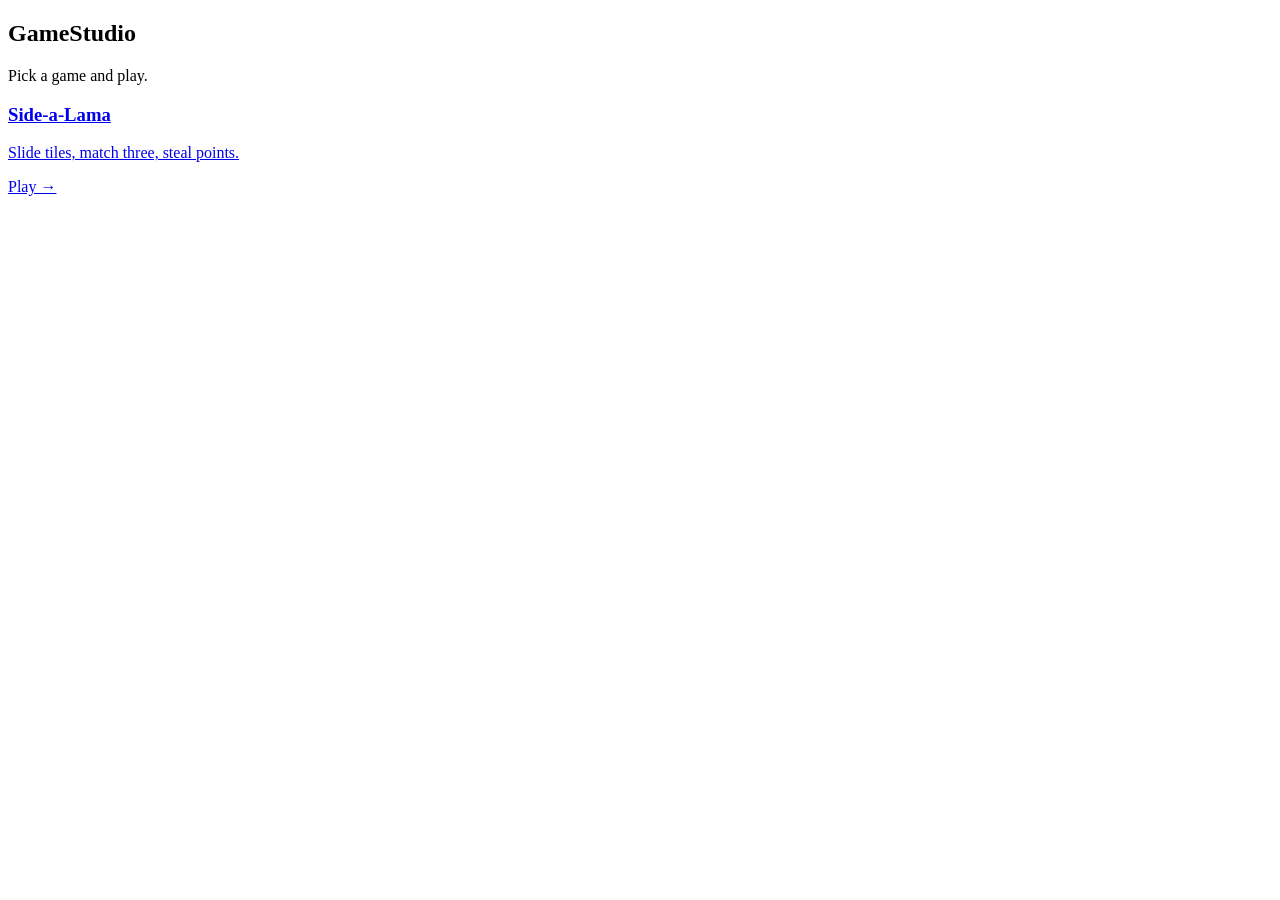
==== src/main/resources/templates/index.html @ 09fd5e51 "Merge remote-tracking branch 'origin/master'" ====
<!DOCTYPE html>
<html xmlns:th="http://www.thymeleaf.org" lang="en">
<head>
    <meta charset="UTF-8">
    <title>GameStudio</title>
    <link rel="stylesheet" href="/css/style.css"/>
</head>
<body>

<div th:replace="fragments::header"></div>

<main class="container">
    <section class="hero">
        <h1 class="game-title"> GameStudio</h1>
        <p class="subtitle">Pick a game and play.</p>
    </section>

    <section class="games-grid">
        <a href="/sidealama/new" class="game-card">
            <h3>Side-a-Lama</h3>
            <p>Slide tiles, match three, steal points.</p>
            <span class="btn btn-primary">Play →</span>
        </a>
    </section>
</main>

<div th:replace="fragments::footer"></div>
</body>
</html>
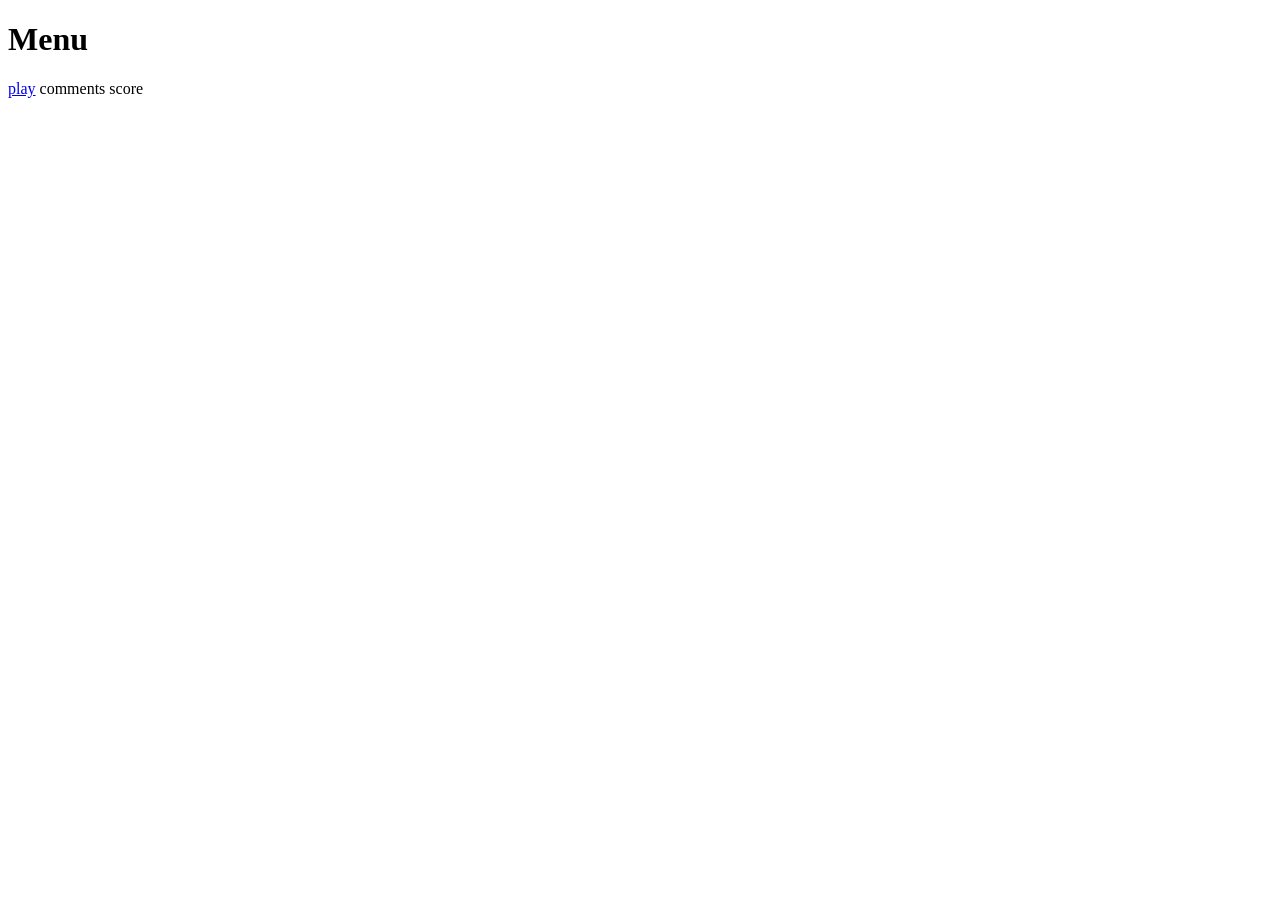
==== commit b2708745: "Merge remote-tracking branch 'origin/master'" ====
--- a/src/main/resources/templates/index.html
+++ b/src/main/resources/templates/index.html
@@ -2,7 +2,7 @@
 <html xmlns:th="http://www.thymeleaf.org" lang="en">
 <head>
     <meta charset="UTF-8">
-    <title>GameStudio</title>
+    <title>Side a Lama</title>
     <link rel="stylesheet" href="/css/style.css"/>
 </head>
 <body>
@@ -10,20 +10,16 @@
 <div th:replace="fragments::header"></div>
 
 <main class="container">
-    <section class="hero">
-        <h1 class="game-title"> GameStudio</h1>
-        <p class="subtitle">Pick a game and play.</p>
-    </section>
+    <h1>Menu</h1>
+    <section class="game-menu">
+            <a class="game-card" href="/sidealama/Choose">play</a>
+            <a class="game-card" >comments</a>
+            <a class="game-card">score</a>
 
-    <section class="games-grid">
-        <a href="/sidealama/new" class="game-card">
-            <h3>Side-a-Lama</h3>
-            <p>Slide tiles, match three, steal points.</p>
-            <span class="btn btn-primary">Play →</span>
-        </a>
     </section>
 </main>
-
+<div class = "down">
+</div>
 <div th:replace="fragments::footer"></div>
 </body>
 </html>
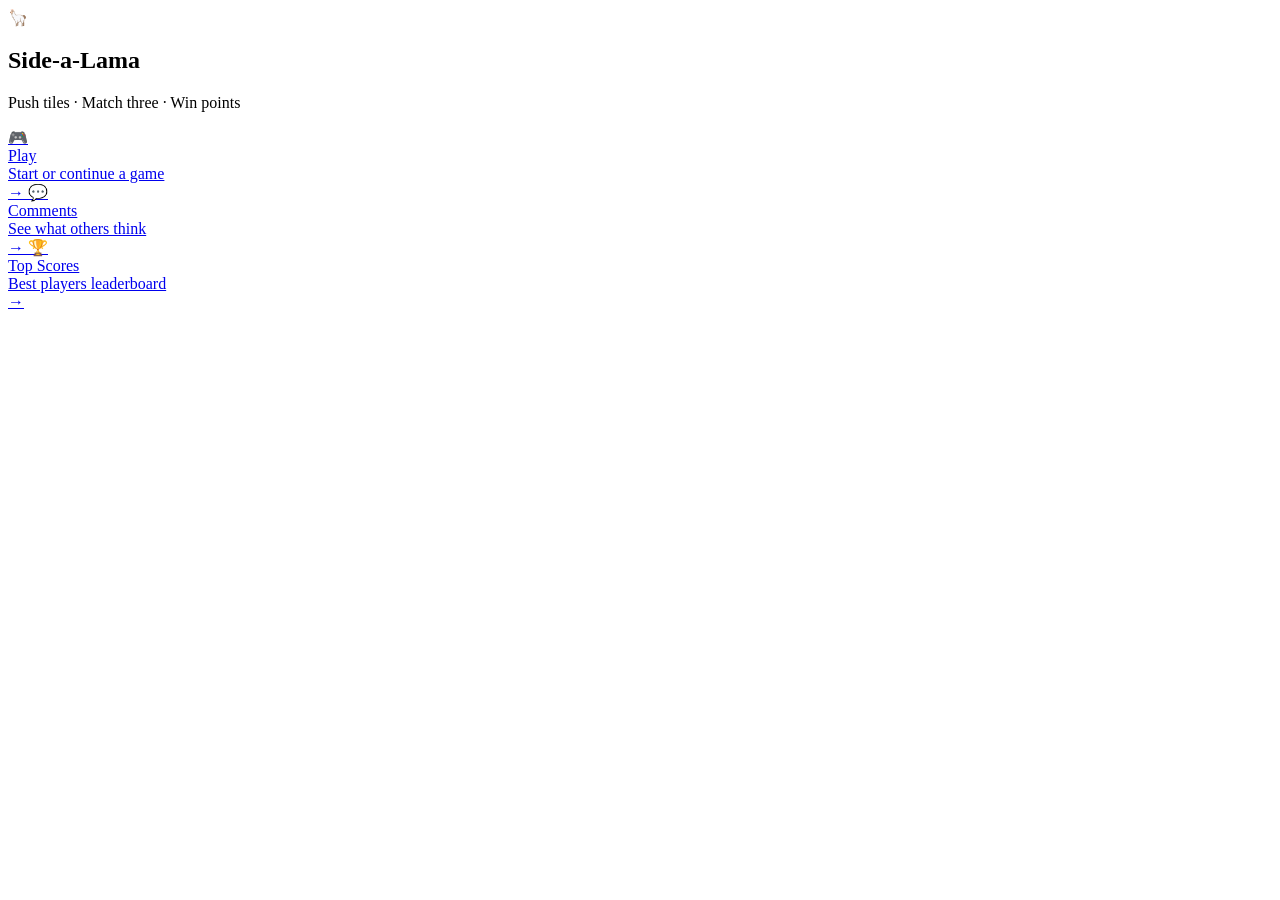
==== commit 1d8124a2: "Merge remote-tracking branch 'origin/master'" ====
--- a/src/main/resources/templates/index.html
+++ b/src/main/resources/templates/index.html
@@ -2,24 +2,52 @@
 <html xmlns:th="http://www.thymeleaf.org" lang="en">
 <head>
     <meta charset="UTF-8">
-    <title>Side a Lama</title>
+    <title>Side-a-Lama</title>
     <link rel="stylesheet" href="/css/style.css"/>
 </head>
 <body>
 
 <div th:replace="fragments::header"></div>
 
-<main class="container">
-    <h1>Menu</h1>
-    <section class="game-menu">
-            <a class="game-card" href="/sidealama/Choose">play</a>
-            <a class="game-card" >comments</a>
-            <a class="game-card">score</a>
+<main class="container menu-page">
 
+    <section class="menu-hero">
+        <div class="menu-emoji">🦙</div>
+        <h1 class="menu-title">Side-a-Lama</h1>
+        <p class="menu-sub">Push tiles · Match three · Win points</p>
     </section>
+
+    <section class="menu-cards">
+        <a class="menu-card primary" href="/sidealama/Choose">
+            <span class="menu-card-icon">🎮</span>
+            <div>
+                <div class="menu-card-title">Play</div>
+                <div class="menu-card-desc">Start or continue a game</div>
+            </div>
+            <span class="menu-card-arrow">→</span>
+        </a>
+
+        <a class="menu-card" href="/sidealama#comments">
+            <span class="menu-card-icon">💬</span>
+            <div>
+                <div class="menu-card-title">Comments</div>
+                <div class="menu-card-desc">See what others think</div>
+            </div>
+            <span class="menu-card-arrow">→</span>
+        </a>
+
+        <a class="menu-card" href="/sidealama#scores">
+            <span class="menu-card-icon">🏆</span>
+            <div>
+                <div class="menu-card-title">Top Scores</div>
+                <div class="menu-card-desc">Best players leaderboard</div>
+            </div>
+            <span class="menu-card-arrow">→</span>
+        </a>
+    </section>
+
 </main>
-<div class = "down">
-</div>
+<div class = "down"></div>
 <div th:replace="fragments::footer"></div>
 </body>
 </html>
